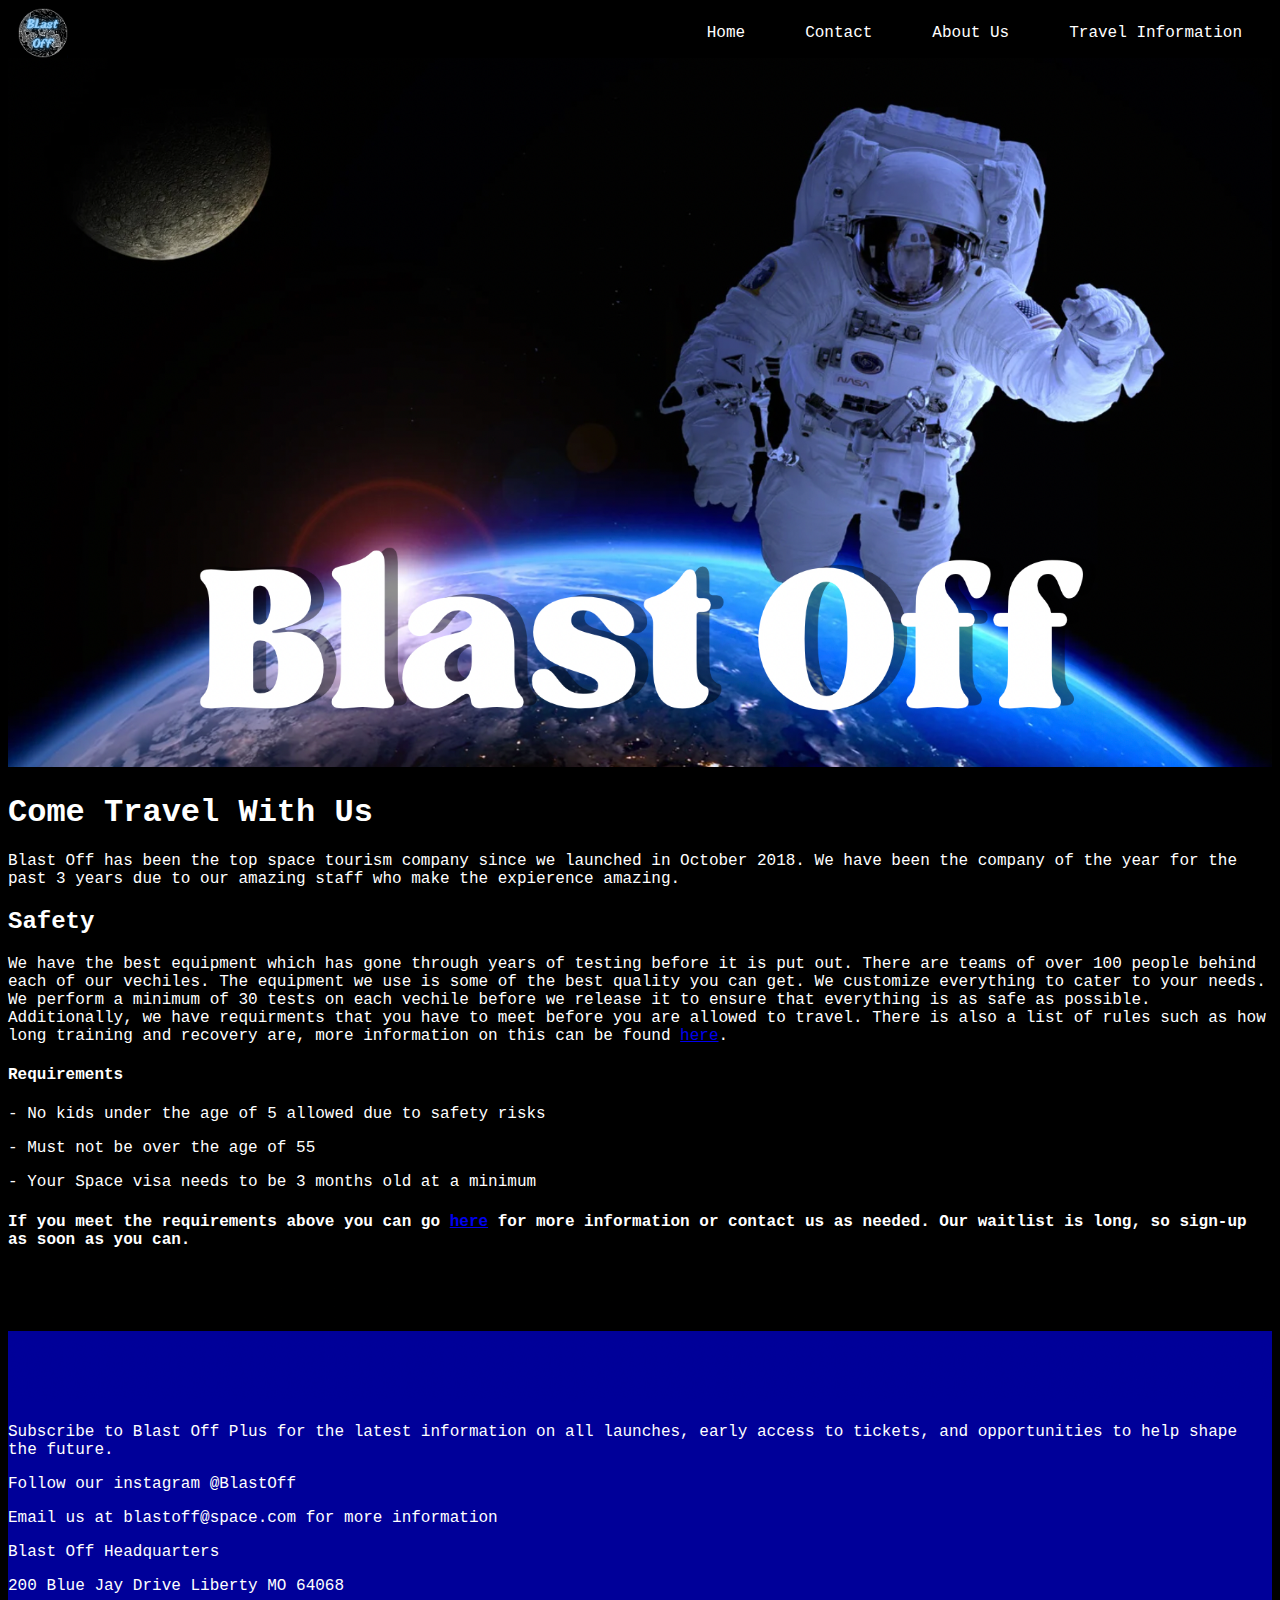
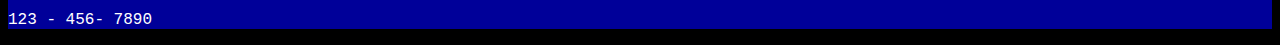
==== index.html @ 81d9e459 "Update index.html" ====
<!DOCTYPE html>
<html>
  <head>
    
    <title>Blast Off</title>
    <meta charset="utf-8" />
	  <meta http-equiv="X-UA-Compatible" content="IE=edge" />
	  <meta name="viewport" content="width=device-width, initial-scale=1" />


	  <link rel="stylesheet" href="/style.css" />
	  <script src="/script.js" defer></script>

  </head>
  
  <body>
    <header>
	      <div class="nav-container">
			<div class="logo-ref">
				<img src="/Blast-Off.png">
			</div>
			<div class="listed-items">
				<ul class="some-cases">
					<li>
						<a href="/index.html">Home</a>
					</li>
					<li>
						<a href="/contact.html">Contact</a>
					</li>
					<li>
						<a href="/aboutus.html">About Us</a>
					</li>
					<li>
						<a href="/packages.html">Travel Information</a>
					</li>
				</ul>
    </header>

 

    <main>
	
	    <img src="home.png" alt= "austronaut photo with the words blast off" style="width:100%">

      <h1>Come Travel With Us</h1>
	     <p>Blast Off has been the top space tourism company since we launched in October 2018. We have been the company of the year for the past 3 years due to our amazing staff who make the expierence amazing. </p>
	    <h2>Safety</h2>
      <p>
        We have the best equipment which has gone through years of testing before it is put out. There are teams of over 100 people behind each of our vechiles. The equipment we use is some of the best quality you can get. We customize everything to cater to your needs. We perform a minimum of 30 tests on each vechile before we release it to ensure that everything is as safe as possible. Additionally, we have requirments that you have to meet before you are allowed to travel. There is also a list of rules such as how long training and recovery are, more information on this can be found <a href="/packages.html">here</a>. 
      </p>
     <h4>Requirements</h4>
	    <p>- No kids under the age of 5 allowed due to safety risks </p>
	    <p>- Must not be over the age of 55 </p>
	    <p>- Your Space visa needs to be 3 months old at a minimum</p>
     <h4>If you meet the requirements above you can go <a href="/packages.html">here</a> for more information or contact us as needed. Our waitlist is long, so sign-up as soon as you can.</h4>
      <img src="black.png" style="width:100%">
    </main>
	   
	  <footer style="background: #030357">
		  <div class="footer">
			  <img src="blue.png" style="width:100%">
		  <p>Subscribe to Blast Off Plus for the latest information on all launches, early access to tickets, and opportunities to help shape the future. </p>
		  <p>Follow our instagram @BlastOff</p>
		  <p>Email us at blastoff@space.com for more information</p>
		  <p>Blast Off Headquarters<class="footer"/p>
		  <p>200 Blue Jay Drive Liberty MO 64068</p>
		  <p>123 - 456- 7890</p>
	</div>
	  </footer>
	  
	  
  </body>
</html>
---- style.css ----
body{
	background-color: black;
	font-family: "courier";
	margin: 0 px;
  	padding: 0 px;
	color: white;
}

.nav-container {
	display: flex;
	justify-content: space-between;
	align-content: center;
	width: 100%;
	height: 50px;
	color: white;
}

.logo-ref {
	display: flex;
	justify-content: space-between;
}

.logo-ref img {
	height: 50px;
	width: 50px;
	padding-left: 10px;
}

.listed-items {
	display: flex;
	justify-content: space-between;
}

.some-cases {
	display: flex;
	align-items: center;
}

ul li {
	display: inline-block;
}

ul li a{
	padding: 10px 30px;
	text-decoration: none;
	color: white;
}
.footer{
	background-color: #000099;
}
footer{
	background-color: blue;
	font-family: "courier";
	margin: 0 px;
  	padding: 0 px;
	color: white;
}

.center2 {
  display: block;
  margin-left: auto;
  margin-right: auto;
  width: 30%;
}
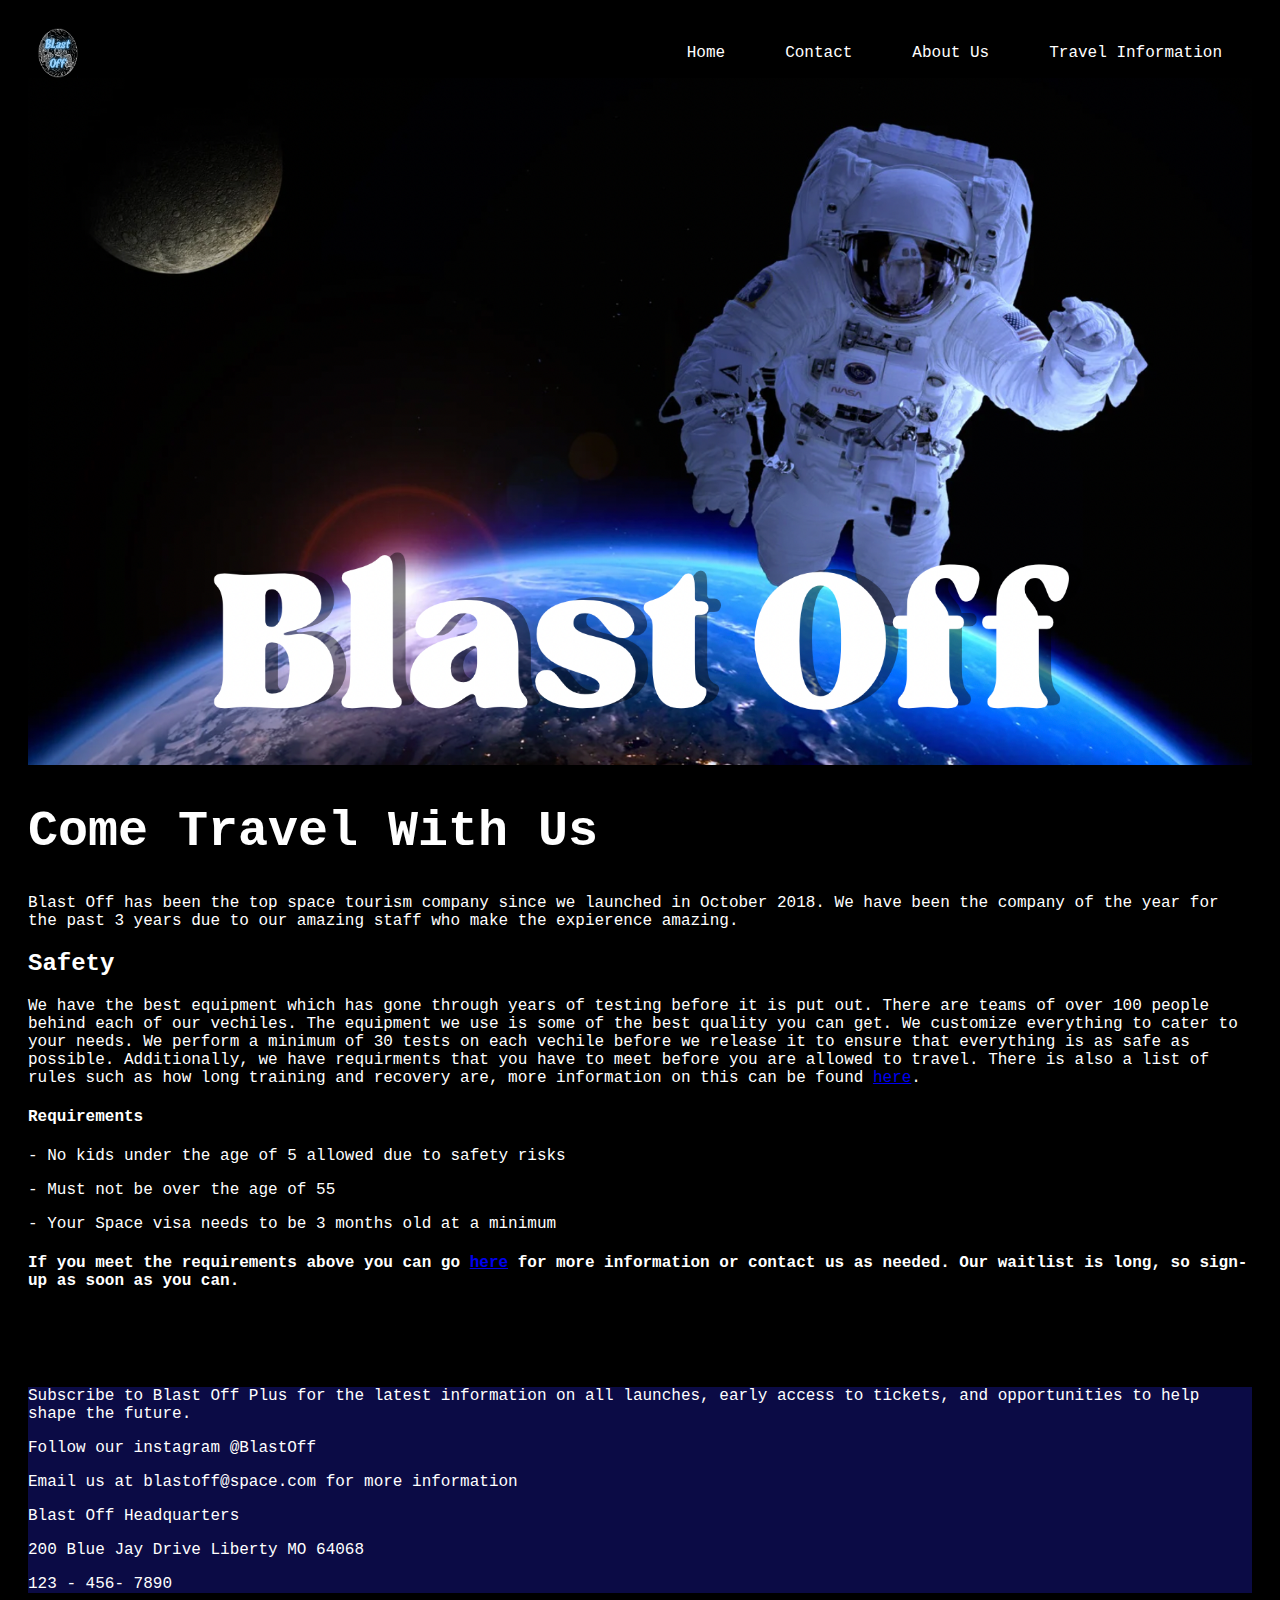
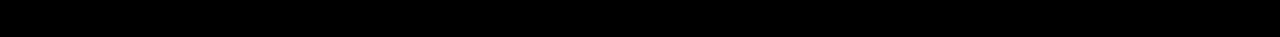
==== commit 8b314c9b: "Update index.html" ====
--- a/index.html
+++ b/index.html
@@ -58,7 +58,6 @@
 	   
 	  <footer style="background: #030357">
 		  <div class="footer">
-			  <img src="blue.png" style="width:100%">
 		  <p>Subscribe to Blast Off Plus for the latest information on all launches, early access to tickets, and opportunities to help shape the future. </p>
 		  <p>Follow our instagram @BlastOff</p>
 		  <p>Email us at blastoff@space.com for more information</p>
--- a/style.css
+++ b/style.css
@@ -1,8 +1,6 @@
 body{
 	background-color: black;
 	font-family: "courier";
-	margin: 0 px;
-  	padding: 0 px;
 	color: white;
 }
 
@@ -46,7 +44,7 @@
 	color: white;
 }
 .footer{
-	background-color: #000099;
+	background-color: #0B0B45;
 }
 footer{
 	background-color: blue;
@@ -63,3 +61,71 @@
   width: 30%;
 }
 
+
+
+* {
+  box-sizing: border-box;
+}
+
+
+body {
+  background-color: black;
+  padding: 20px;
+  font-family: Courier;
+  color: white;
+}
+
+/* Center website */
+.travel {
+  max-width: 1000px;
+  margin: auto;
+}
+
+h1 {
+  font-size: 50px;
+  word-break: break-all;
+}
+
+.row {
+  margin: 8px -16px;
+}
+
+/* Add padding BETWEEN each column */
+.row,
+.row > .column {
+  padding: 8px;
+}
+
+/* Create four equal columns that floats next to each other */
+.column {
+  float: left;
+  width: 25%;
+}
+
+/* Clear floats after rows */ 
+.row:after {
+  content: "";
+  display: table;
+  clear: both;
+}
+
+/* Content */
+.contenttravel {
+  background-color: #0B0B45;
+  padding: 10px;
+  color: white;
+}
+
+/* Responsive layout - makes a two column-layout instead of four columns */
+@media screen and (max-width: 900px) {
+  .column {
+    width: 50%;
+  }
+}
+
+/* Responsive layout - makes the two columns stack on top of each other instead of next to each other */
+@media screen and (max-width: 600px) {
+  .column {
+    width: 100%;
+  }
+}
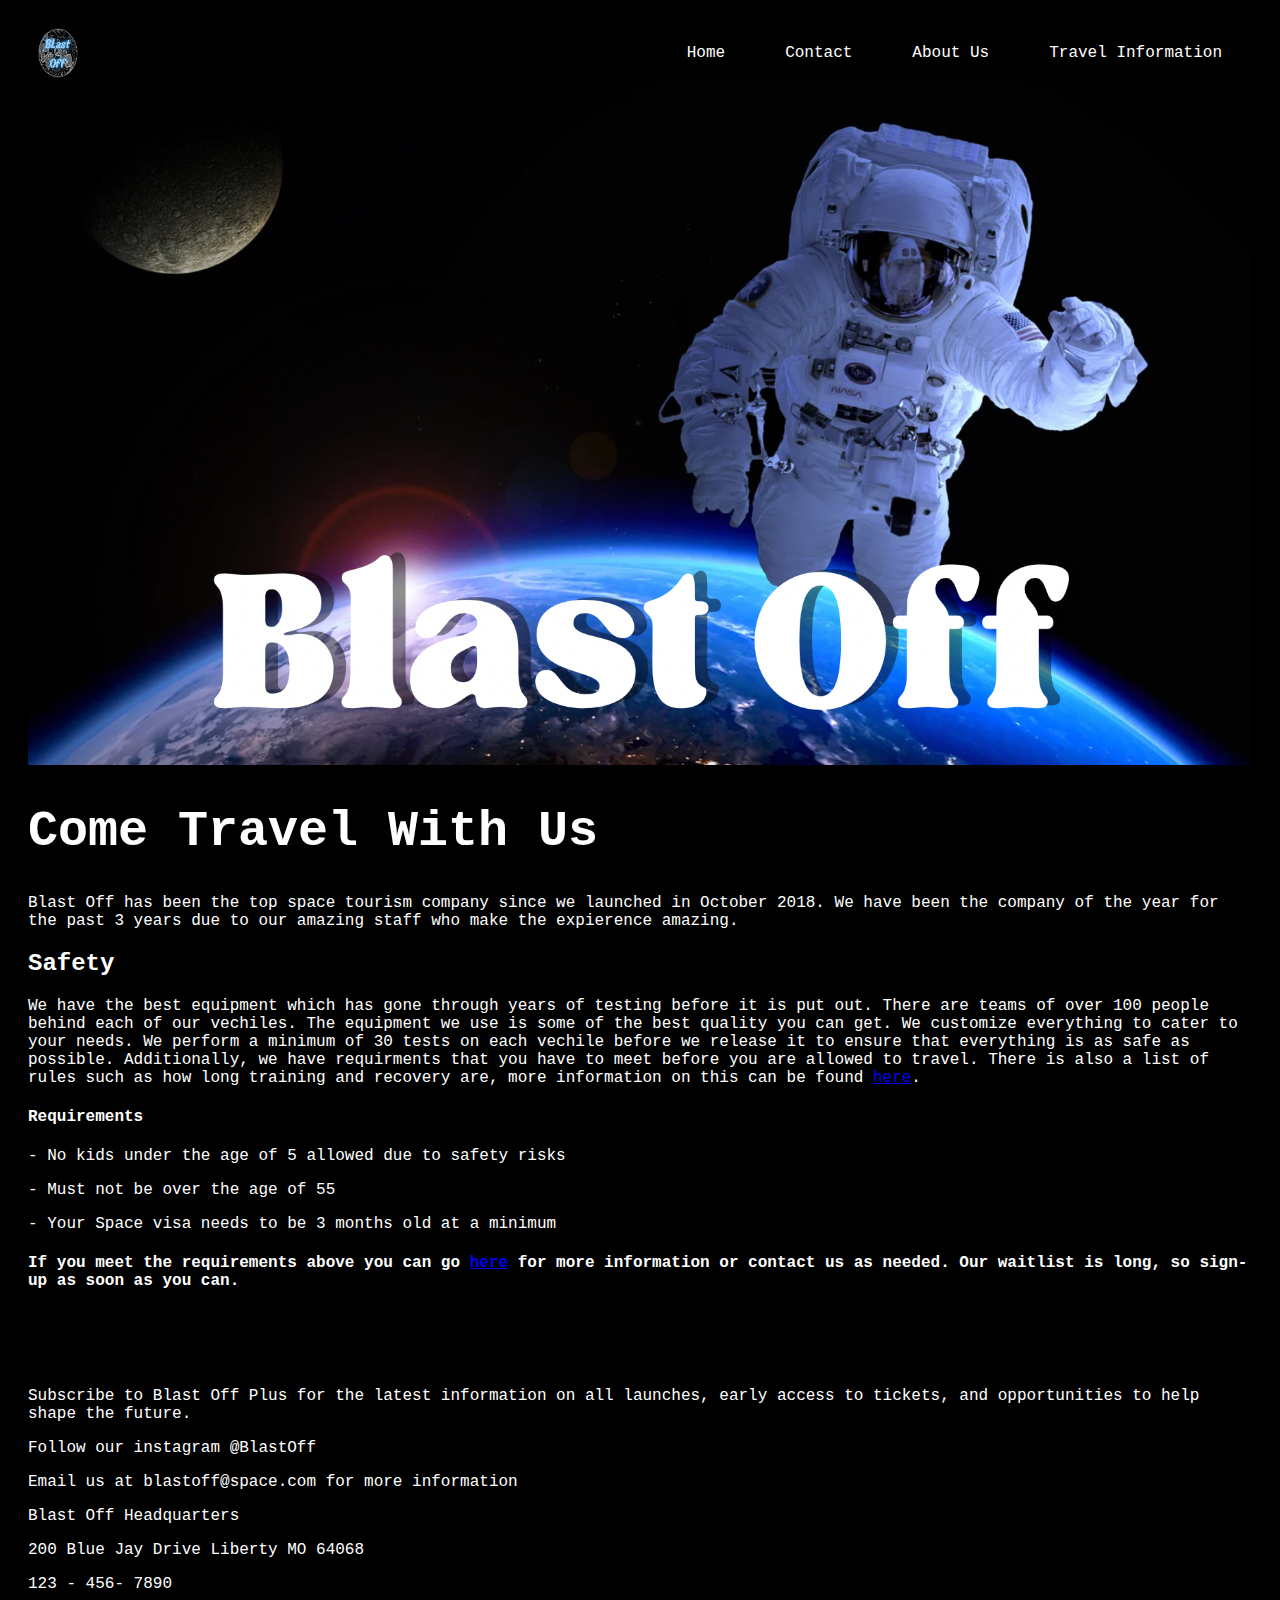
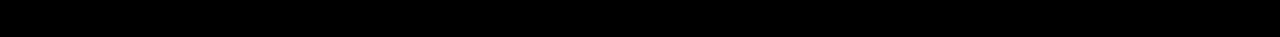
==== commit bd5bd7ab: "Update index.html" ====
--- a/index.html
+++ b/index.html
@@ -56,15 +56,14 @@
       <img src="black.png" style="width:100%">
     </main>
 	   
-	  <footer style="background: #030357">
-		  <div class="footer">
+	  <footer>
+		  
 		  <p>Subscribe to Blast Off Plus for the latest information on all launches, early access to tickets, and opportunities to help shape the future. </p>
 		  <p>Follow our instagram @BlastOff</p>
 		  <p>Email us at blastoff@space.com for more information</p>
-		  <p>Blast Off Headquarters<class="footer"/p>
+		  <p>Blast Off Headquarters</p>
 		  <p>200 Blue Jay Drive Liberty MO 64068</p>
 		  <p>123 - 456- 7890</p>
-	</div>
 	  </footer>
 	  
 	  
--- a/style.css
+++ b/style.css
@@ -43,15 +43,14 @@
 	text-decoration: none;
 	color: white;
 }
+
 .footer{
-	background-color: #0B0B45;
-}
-footer{
 	background-color: blue;
 	font-family: "courier";
 	margin: 0 px;
-  	padding: 0 px;
 	color: white;
+	background-color: #0B0B45;
+	padding-top: 10px;
 }
 
 .center2 {
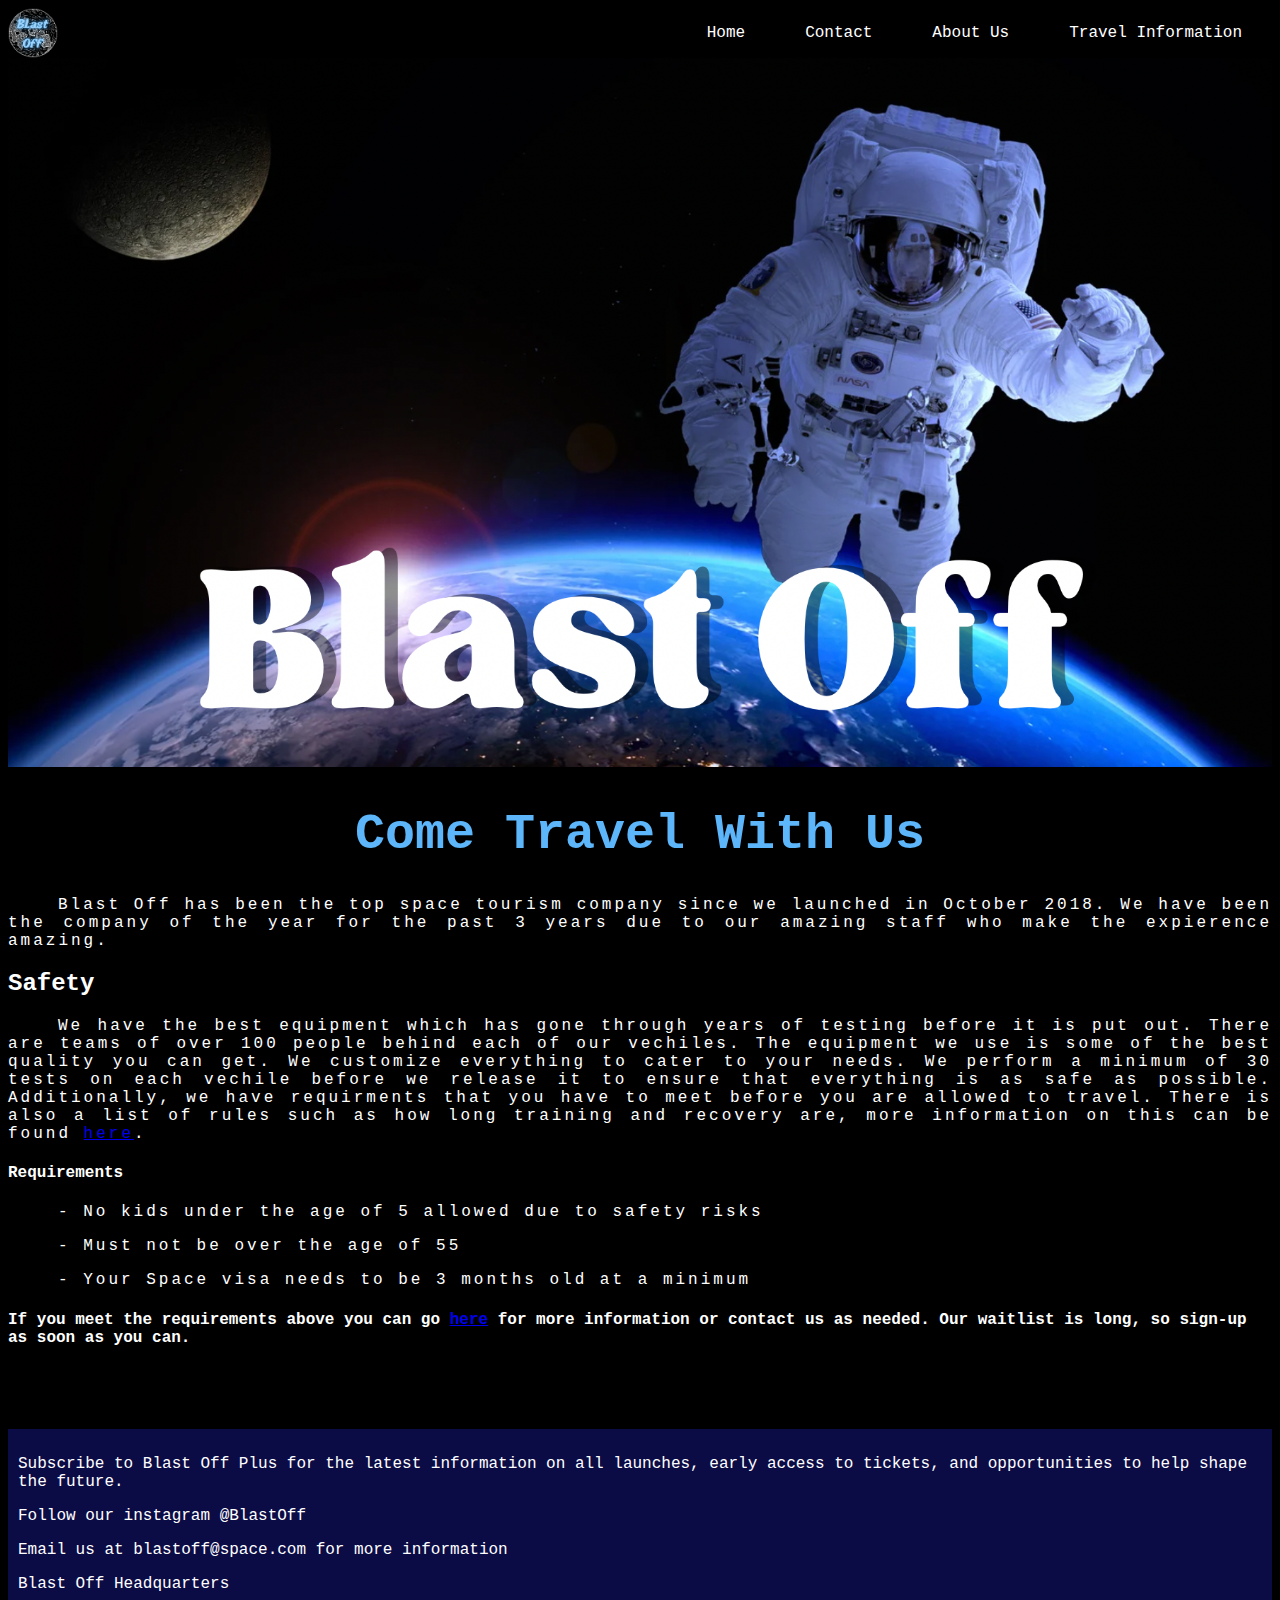
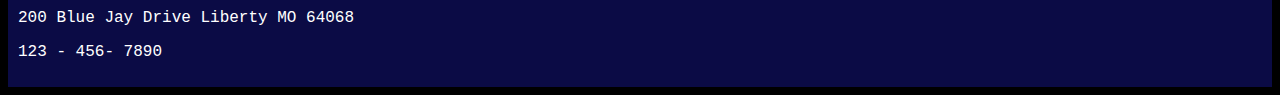
==== commit 23d6e8a6: "Update index.html" ====
--- a/index.html
+++ b/index.html
@@ -43,15 +43,15 @@
 	    <img src="home.png" alt= "austronaut photo with the words blast off" style="width:100%">
 
       <h1>Come Travel With Us</h1>
-	     <p>Blast Off has been the top space tourism company since we launched in October 2018. We have been the company of the year for the past 3 years due to our amazing staff who make the expierence amazing. </p>
+	     <p class= "home">Blast Off has been the top space tourism company since we launched in October 2018. We have been the company of the year for the past 3 years due to our amazing staff who make the expierence amazing. </p>
 	    <h2>Safety</h2>
-      <p>
+      <p class= "home">
         We have the best equipment which has gone through years of testing before it is put out. There are teams of over 100 people behind each of our vechiles. The equipment we use is some of the best quality you can get. We customize everything to cater to your needs. We perform a minimum of 30 tests on each vechile before we release it to ensure that everything is as safe as possible. Additionally, we have requirments that you have to meet before you are allowed to travel. There is also a list of rules such as how long training and recovery are, more information on this can be found <a href="/packages.html">here</a>. 
       </p>
      <h4>Requirements</h4>
-	    <p>- No kids under the age of 5 allowed due to safety risks </p>
-	    <p>- Must not be over the age of 55 </p>
-	    <p>- Your Space visa needs to be 3 months old at a minimum</p>
+	    <p class= "home">- No kids under the age of 5 allowed due to safety risks </p>
+	    <p class= "home">- Must not be over the age of 55 </p>
+	    <p class= "home">- Your Space visa needs to be 3 months old at a minimum</p>
      <h4>If you meet the requirements above you can go <a href="/packages.html">here</a> for more information or contact us as needed. Our waitlist is long, so sign-up as soon as you can.</h4>
       <img src="black.png" style="width:100%">
     </main>
--- a/style.css
+++ b/style.css
@@ -1,9 +1,51 @@
+/* Applies to everything */
+*{
+box-sizing: border-box;
+}
+
+
+/* Different Section Styling */
 body{
 	background-color: black;
 	font-family: "courier";
 	color: white;
 }
 
+footer{
+	background-color: #0B0B45;
+	font-family: "courier";
+	color: white;
+	background-color: #0B0B45;
+	padding: 10px;
+}
+
+
+/* Text and Images Styling */
+h1 {
+  font-size: 50px;
+	color: #5CB6F9;
+	text-align: center;
+  word-break: break-all;
+}
+
+.home {
+  text-indent: 50px;
+  text-align: justify;
+  letter-spacing: 3px;
+}
+
+
+.center2 {
+  display: block;
+  margin-left: auto;
+  margin-right: auto;
+  width: 30%;
+}
+
+
+
+
+/* Nav Bar Styling */
 .nav-container {
 	display: flex;
 	justify-content: space-between;
@@ -18,11 +60,7 @@
 	justify-content: space-between;
 }
 
-.logo-ref img {
-	height: 50px;
-	width: 50px;
-	padding-left: 10px;
-}
+
 
 .listed-items {
 	display: flex;
@@ -44,61 +82,32 @@
 	color: white;
 }
 
-.footer{
-	background-color: blue;
-	font-family: "courier";
-	margin: 0 px;
-	color: white;
-	background-color: #0B0B45;
-	padding-top: 10px;
-}
-
-.center2 {
-  display: block;
-  margin-left: auto;
-  margin-right: auto;
-  width: 30%;
-}
 
 
-
-* {
-  box-sizing: border-box;
-}
-
-
-body {
-  background-color: black;
-  padding: 20px;
-  font-family: Courier;
-  color: white;
-}
-
-/* Center website */
+/* Travel Info Styling */
 .travel {
   max-width: 1000px;
   margin: auto;
 }
 
-h1 {
-  font-size: 50px;
-  word-break: break-all;
-}
 
 .row {
   margin: 8px -16px;
+
 }
 
 /* Add padding BETWEEN each column */
 .row,
 .row > .column {
   padding: 8px;
+	
 }
 
 /* Create four equal columns that floats next to each other */
 .column {
   float: left;
   width: 25%;
+	
 }
 
 /* Clear floats after rows */ 
@@ -106,6 +115,7 @@
   content: "";
   display: table;
   clear: both;
+	
 }
 
 /* Content */
@@ -113,6 +123,7 @@
   background-color: #0B0B45;
   padding: 10px;
   color: white;
+	
 }
 
 /* Responsive layout - makes a two column-layout instead of four columns */
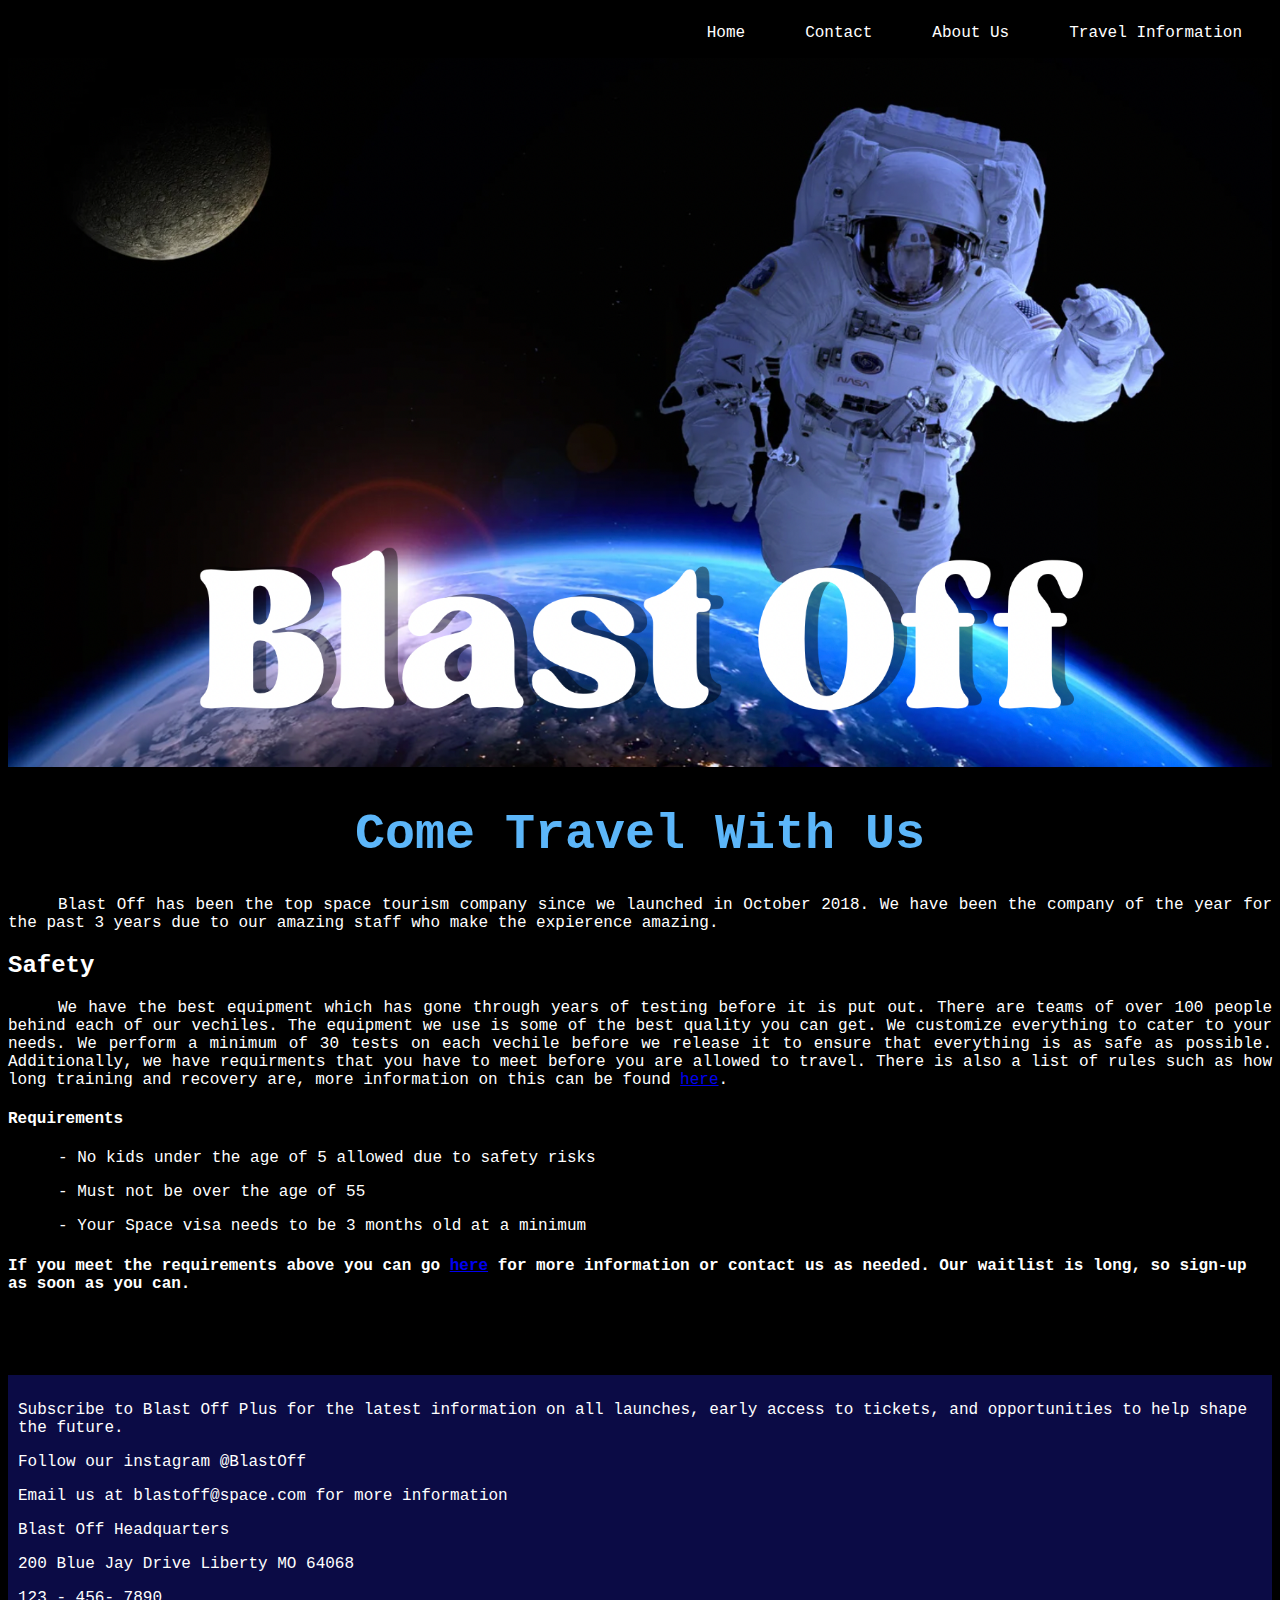
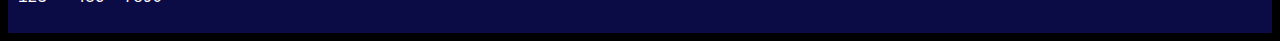
==== commit 824a3c9d: "Update index.html" ====
--- a/index.html
+++ b/index.html
@@ -17,7 +17,9 @@
     <header>
 	      <div class="nav-container">
 			<div class="logo-ref">
+				<!--
 				<img src="/Blast-Off.png">
+				-->
 			</div>
 			<div class="listed-items">
 				<ul class="some-cases">
--- a/style.css
+++ b/style.css
@@ -31,7 +31,6 @@
 .home {
   text-indent: 50px;
   text-align: justify;
-  letter-spacing: 3px;
 }
 
 
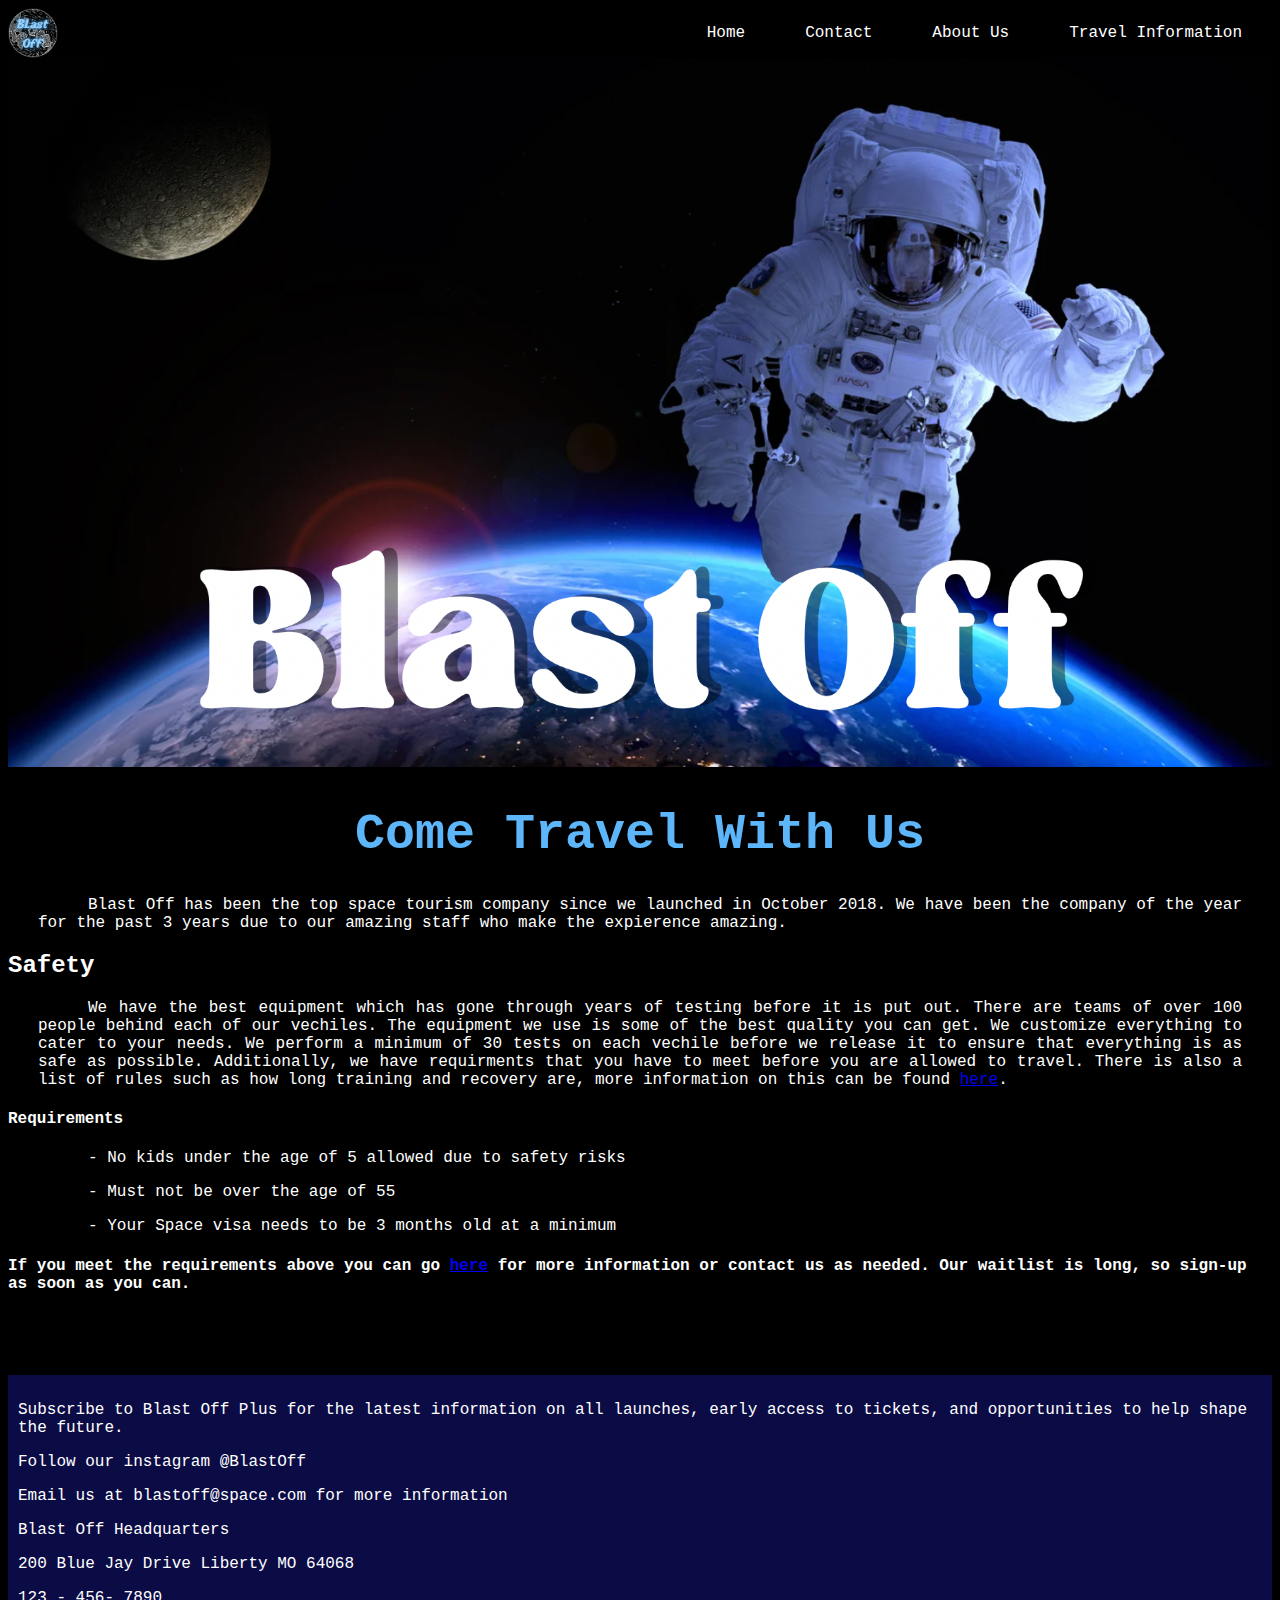
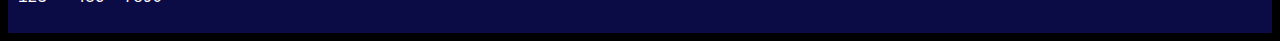
==== commit 5c7f1043: "Update index.html" ====
--- a/index.html
+++ b/index.html
@@ -17,9 +17,7 @@
     <header>
 	      <div class="nav-container">
 			<div class="logo-ref">
-				<!--
 				<img src="/Blast-Off.png">
-				-->
 			</div>
 			<div class="listed-items">
 				<ul class="some-cases">
@@ -46,16 +44,19 @@
 
       <h1>Come Travel With Us</h1>
 	     <p class= "home">Blast Off has been the top space tourism company since we launched in October 2018. We have been the company of the year for the past 3 years due to our amazing staff who make the expierence amazing. </p>
+	    
 	    <h2>Safety</h2>
       <p class= "home">
         We have the best equipment which has gone through years of testing before it is put out. There are teams of over 100 people behind each of our vechiles. The equipment we use is some of the best quality you can get. We customize everything to cater to your needs. We perform a minimum of 30 tests on each vechile before we release it to ensure that everything is as safe as possible. Additionally, we have requirments that you have to meet before you are allowed to travel. There is also a list of rules such as how long training and recovery are, more information on this can be found <a href="/packages.html">here</a>. 
       </p>
-     <h4>Requirements</h4>
+    
+	    <h4>Requirements</h4>
 	    <p class= "home">- No kids under the age of 5 allowed due to safety risks </p>
 	    <p class= "home">- Must not be over the age of 55 </p>
 	    <p class= "home">- Your Space visa needs to be 3 months old at a minimum</p>
      <h4>If you meet the requirements above you can go <a href="/packages.html">here</a> for more information or contact us as needed. Our waitlist is long, so sign-up as soon as you can.</h4>
-      <img src="black.png" style="width:100%">
+   
+	    <img src="black.png" style="width:100%">
     </main>
 	   
 	  <footer>
--- a/style.css
+++ b/style.css
@@ -31,6 +31,8 @@
 .home {
   text-indent: 50px;
   text-align: justify;
+  padding-right: 30px;
+  padding-left: 30px;
 }
 
 
@@ -57,9 +59,13 @@
 .logo-ref {
 	display: flex;
 	justify-content: space-between;
+	
 }
 
-
+.logo-ref img {
+	height: 50px;
+	width: 50px;
+}
 
 .listed-items {
 	display: flex;
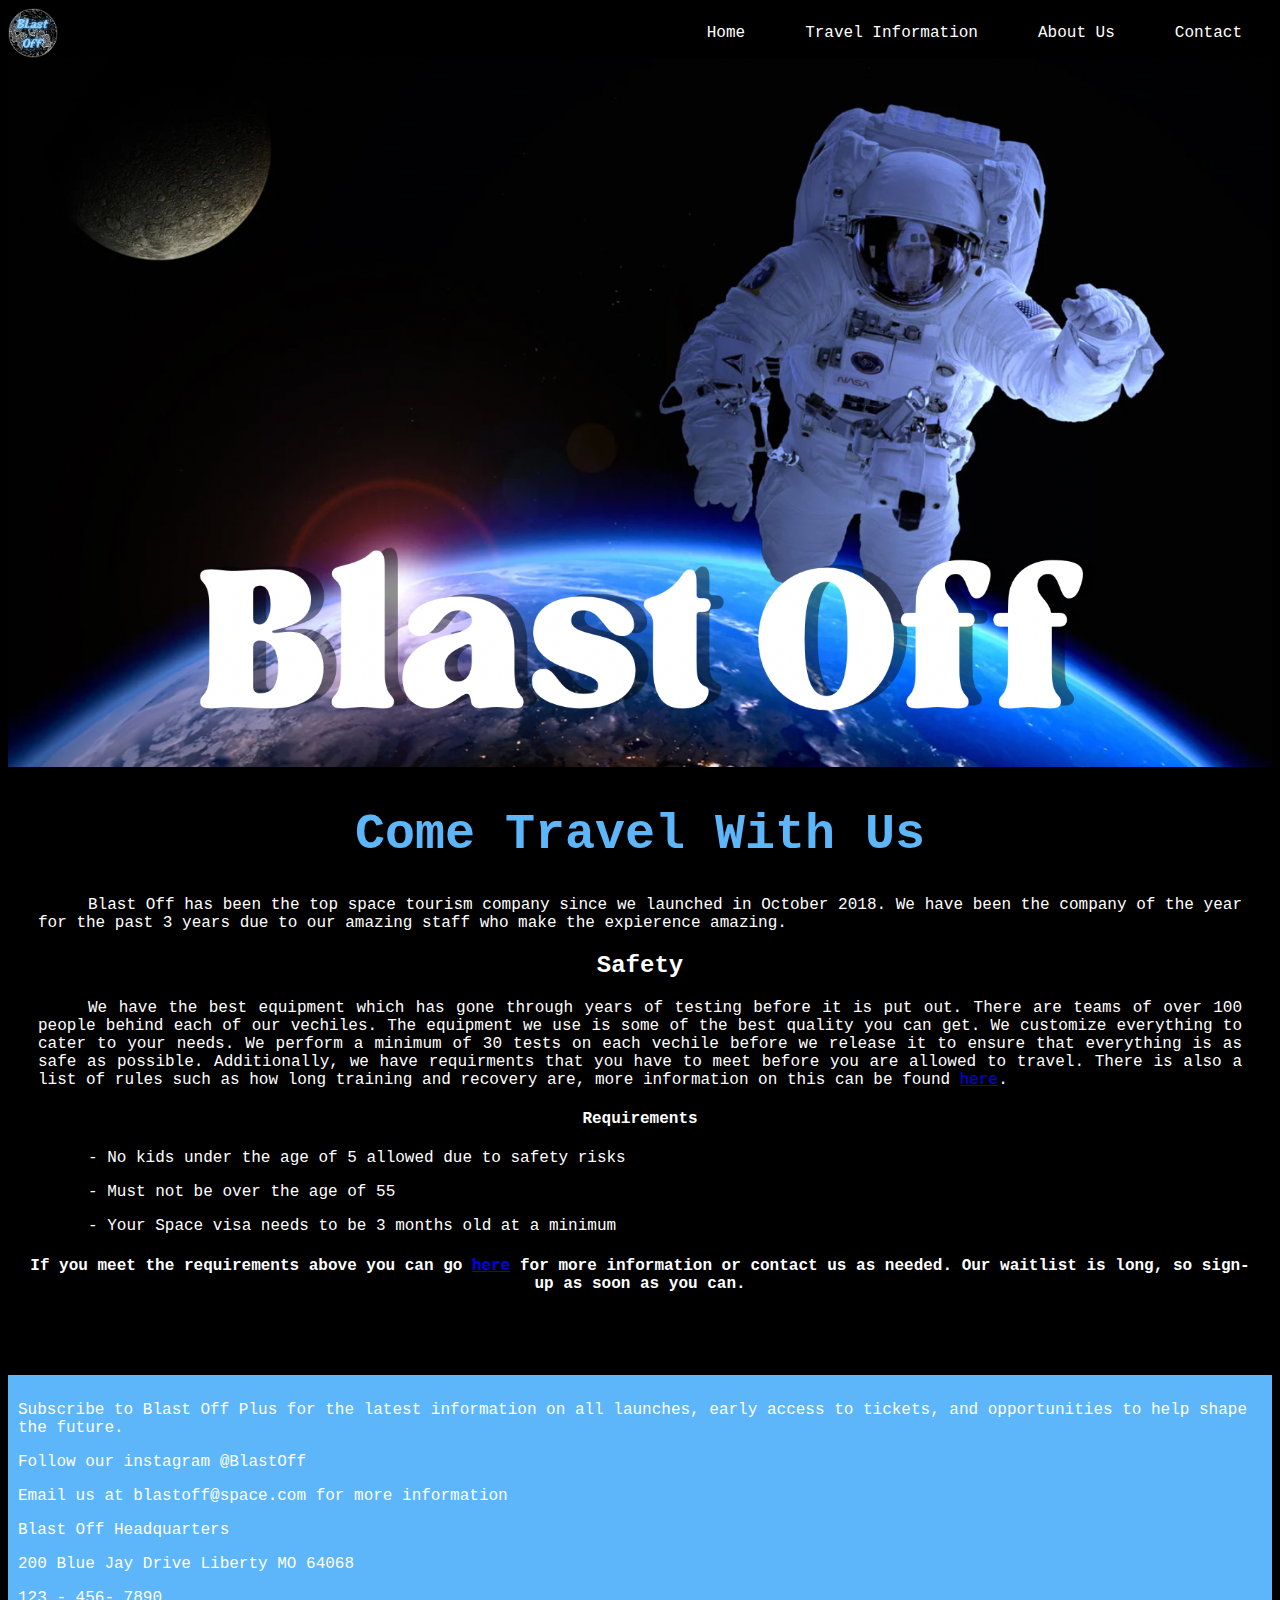
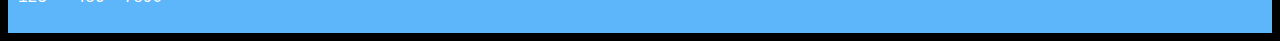
==== commit f65f0d31: "Update index.html" ====
--- a/index.html
+++ b/index.html
@@ -25,13 +25,13 @@
 						<a href="/index.html">Home</a>
 					</li>
 					<li>
-						<a href="/contact.html">Contact</a>
+						<a href="/packages.html">Travel Information</a>
 					</li>
 					<li>
 						<a href="/aboutus.html">About Us</a>
 					</li>
 					<li>
-						<a href="/packages.html">Travel Information</a>
+						<a href="/contact.html">Contact</a>
 					</li>
 				</ul>
     </header>
--- a/style.css
+++ b/style.css
@@ -12,10 +12,9 @@
 }
 
 footer{
-	background-color: #0B0B45;
 	font-family: "courier";
 	color: white;
-	background-color: #0B0B45;
+	background-color: #5CB6F9;
 	padding: 10px;
 }
 
@@ -28,6 +27,17 @@
   word-break: break-all;
 }
 
+h2{
+	text-align: center;
+	word-break: break-all;
+}
+
+h4{
+	text-align: center;
+	padding-right: 15px;
+  	padding-left: 15px;
+}
+
 .home {
   text-indent: 50px;
   text-align: justify;
@@ -35,6 +45,11 @@
   padding-left: 30px;
 }
 
+.travelText {
+  text-align: justify;
+  padding-right: 30px;
+  padding-left: 30px;
+}
 
 .center2 {
   display: block;
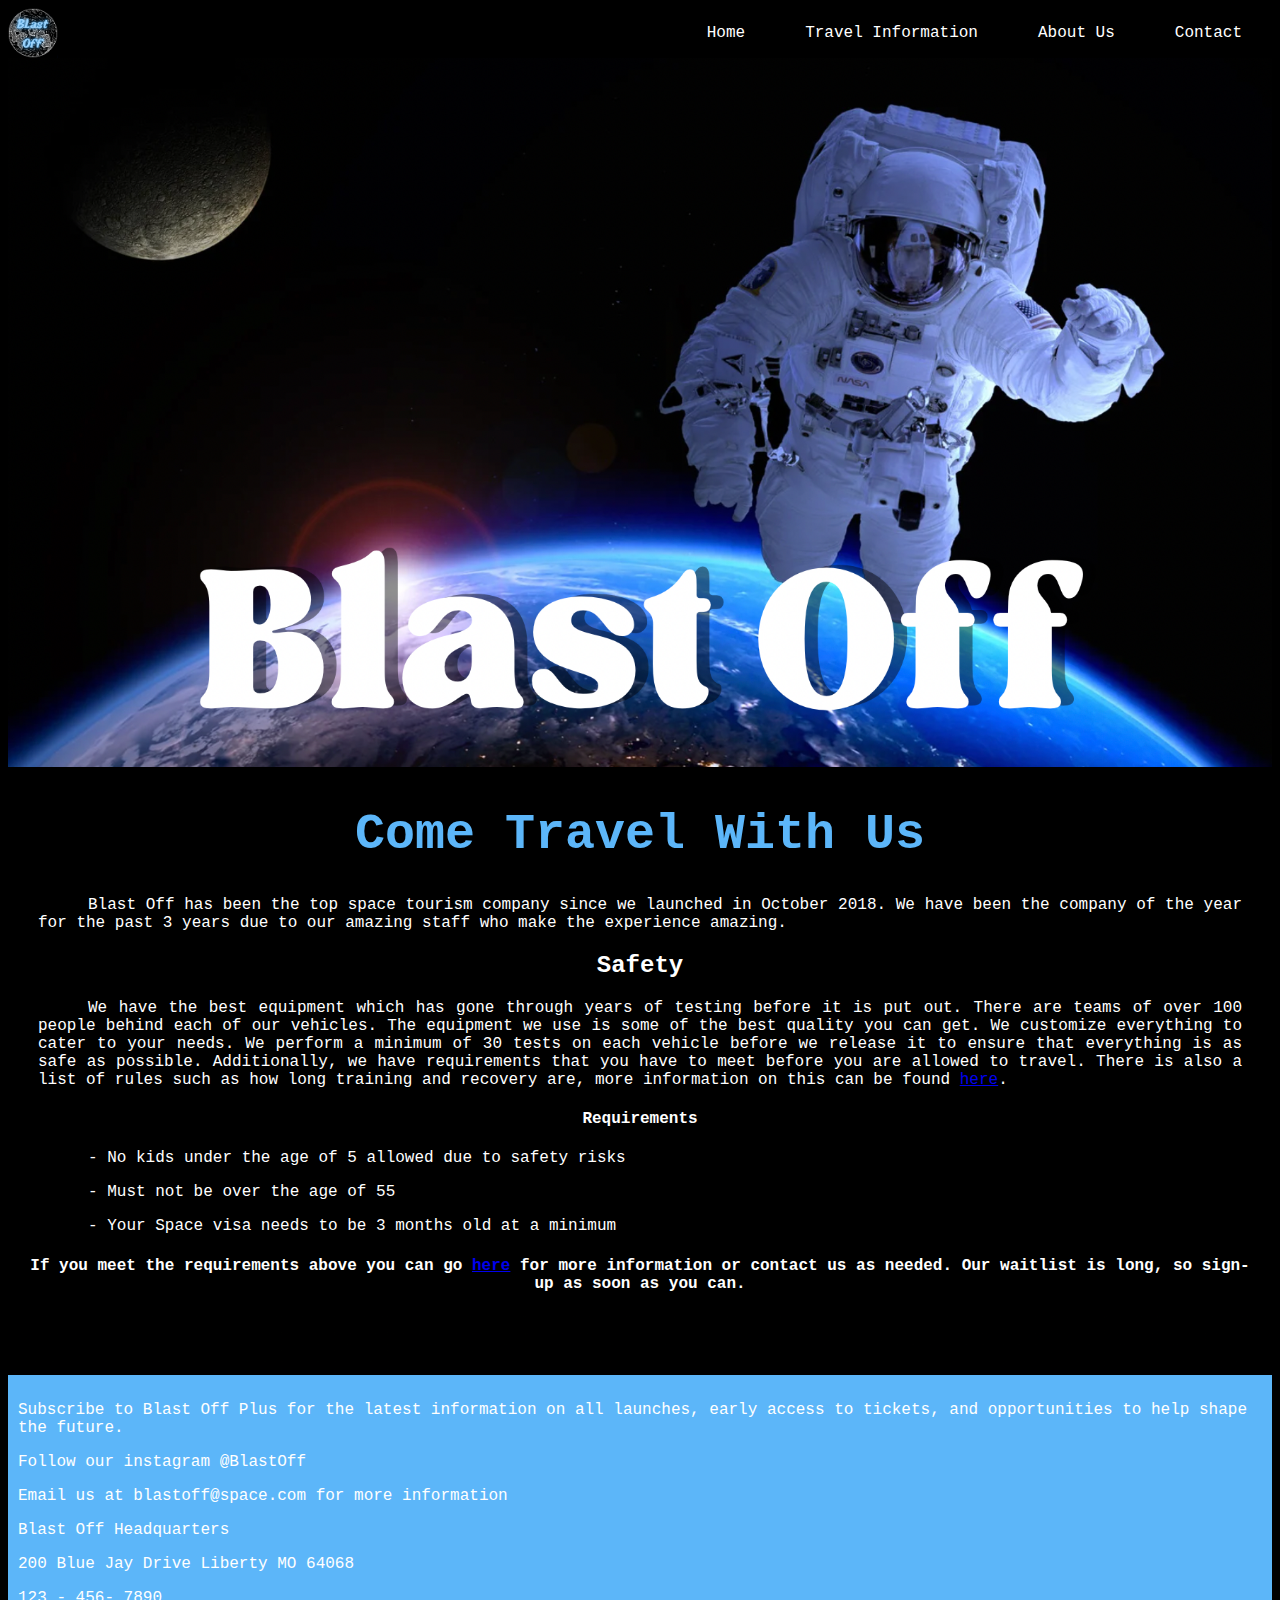
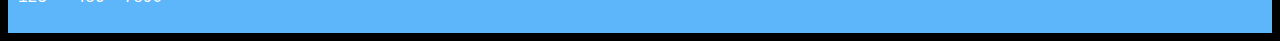
==== commit 024736c7: "Update index.html" ====
--- a/index.html
+++ b/index.html
@@ -43,11 +43,11 @@
 	    <img src="home.png" alt= "austronaut photo with the words blast off" style="width:100%">
 
       <h1>Come Travel With Us</h1>
-	     <p class= "home">Blast Off has been the top space tourism company since we launched in October 2018. We have been the company of the year for the past 3 years due to our amazing staff who make the expierence amazing. </p>
+	     <p class= "home">Blast Off has been the top space tourism company since we launched in October 2018. We have been the company of the year for the past 3 years due to our amazing staff who make the experience amazing. </p>
 	    
 	    <h2>Safety</h2>
       <p class= "home">
-        We have the best equipment which has gone through years of testing before it is put out. There are teams of over 100 people behind each of our vechiles. The equipment we use is some of the best quality you can get. We customize everything to cater to your needs. We perform a minimum of 30 tests on each vechile before we release it to ensure that everything is as safe as possible. Additionally, we have requirments that you have to meet before you are allowed to travel. There is also a list of rules such as how long training and recovery are, more information on this can be found <a href="/packages.html">here</a>. 
+        We have the best equipment which has gone through years of testing before it is put out. There are teams of over 100 people behind each of our vehicles. The equipment we use is some of the best quality you can get. We customize everything to cater to your needs. We perform a minimum of 30 tests on each vehicle before we release it to ensure that everything is as safe as possible. Additionally, we have requirements that you have to meet before you are allowed to travel. There is also a list of rules such as how long training and recovery are, more information on this can be found <a href="/packages.html">here</a>. 
       </p>
     
 	    <h4>Requirements</h4>
--- a/style.css
+++ b/style.css
@@ -51,6 +51,10 @@
   padding-left: 30px;
 }
 
+.mission{
+text-align: center;
+}
+
 .center2 {
   display: block;
   margin-left: auto;
@@ -58,6 +62,12 @@
   width: 30%;
 }
 
+.center {
+  display: block;
+  margin-left: auto;
+  margin-right: auto;
+  width: 40%;
+}
 
 
 
